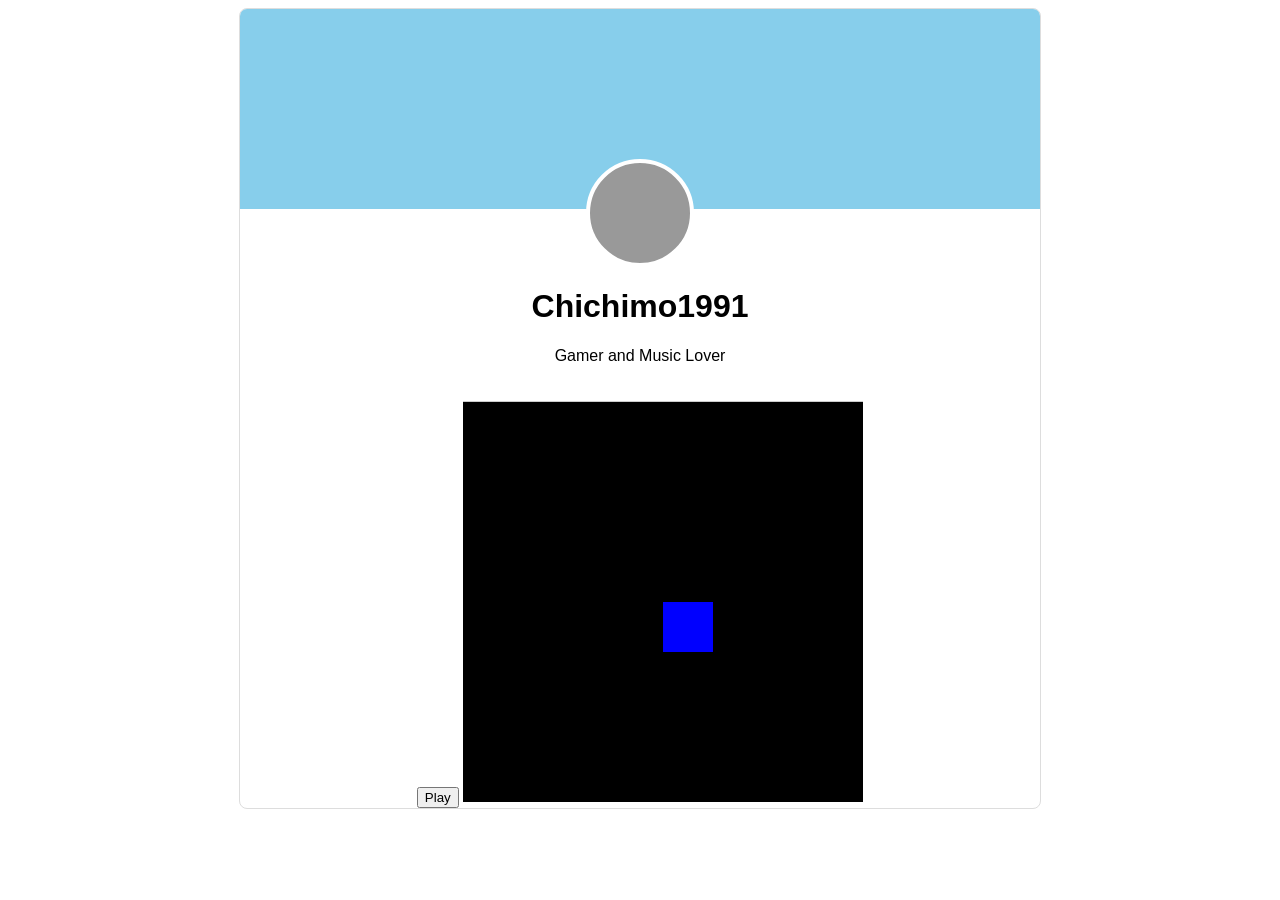
==== index.html @ 150958ad "Create index.html" ====
<!DOCTYPE html>
<html lang="en">
<head>
    <meta charset="UTF-8">
    <meta name="viewport" content="width=device-width, initial-scale=1.0">
    <title>My Profile</title>
    <link rel="stylesheet" href="style.css">
</head>
<body>
    <div id="profile-container">
        <div id="background-banner"></div>
        <div id="profile-picture"></div>
        <h1>Chichimo1991</h1>
        <p>Gamer and Music Lover</p>
        
        <audio id="audio-player" src="sample-audio.mp3"></audio>
        <button id="play-pause-btn">Play</button>

        <canvas id="game-canvas" width="400" height="400"></canvas>
    </div>
    <script src="script.js"></script>
</body>
</html>
---- style.css ----
#profile-container {
    max-width: 800px;
    margin: auto;
    font-family: Arial, sans-serif;
    text-align: center;
    border: 1px solid #ddd;
    border-radius: 8px;
    overflow: hidden;
}
#background-banner {
    height: 200px;
    background-color: #87CEEB;
}
#profile-picture {
    width: 100px;
    height: 100px;
    background-color: #999;
    border-radius: 50%;
    margin: -50px auto 10px;
    border: 4px solid #fff;
}
#game-canvas {
    border-top: 1px solid #ccc;
    background-color: #000;
    margin-top: 20px;
}
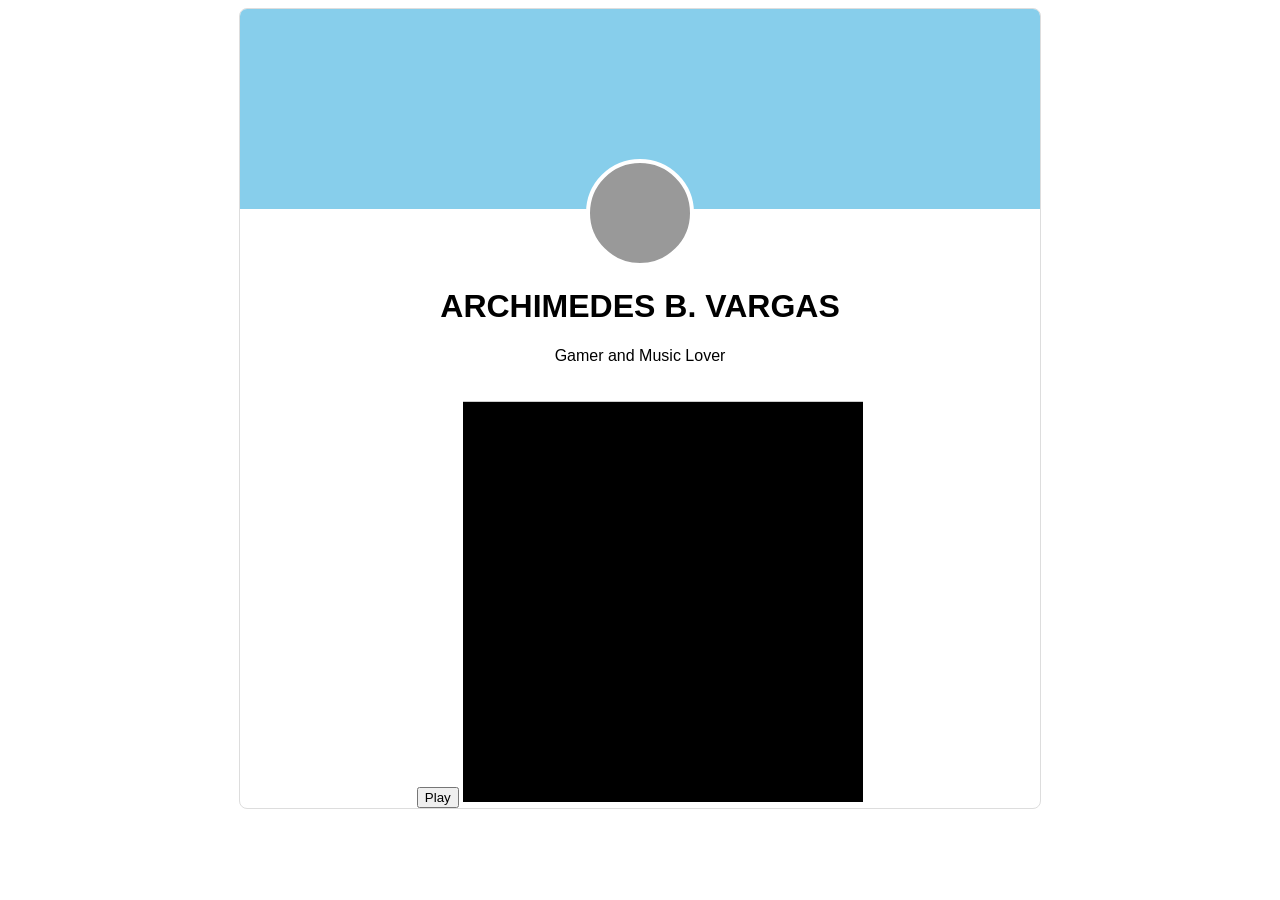
==== commit 30e1cdba: "Create index.html" ====
--- a/index.html
+++ b/index.html
@@ -11,7 +11,7 @@
     <div id="profile-container">
         <div id="background-banner"></div>
         <div id="profile-picture"></div>
-        <h1>Chichimo1991</h1>
+        <h1>ARCHIMEDES B. VARGAS</h1>
         <p>Gamer and Music Lover</p>
         
         <audio id="audio-player" src="sample-audio.mp3"></audio>
@@ -19,6 +19,6 @@
 
         <canvas id="game-canvas" width="400" height="400"></canvas>
     </div>
-    <script src="script.js"></script>
+    <script src="sample-audio.mp3"></script>
 </body>
 </html>
